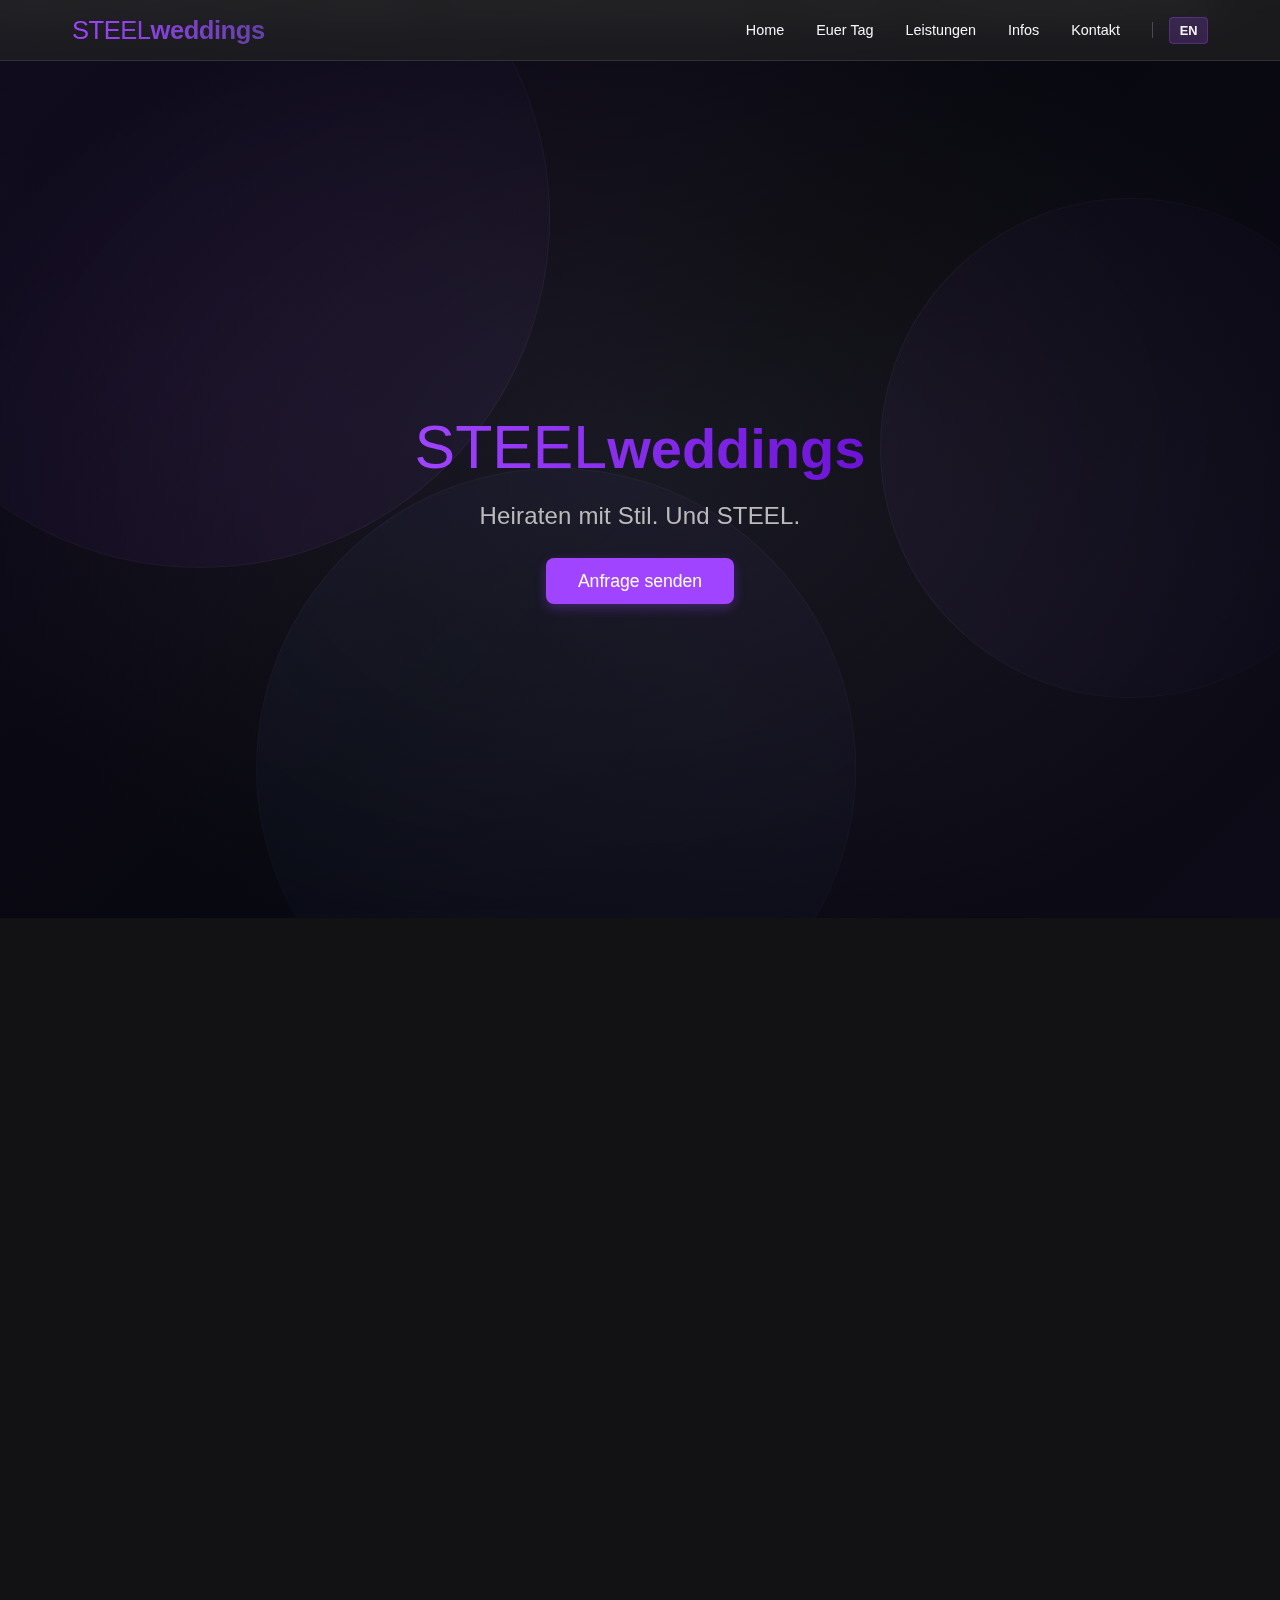
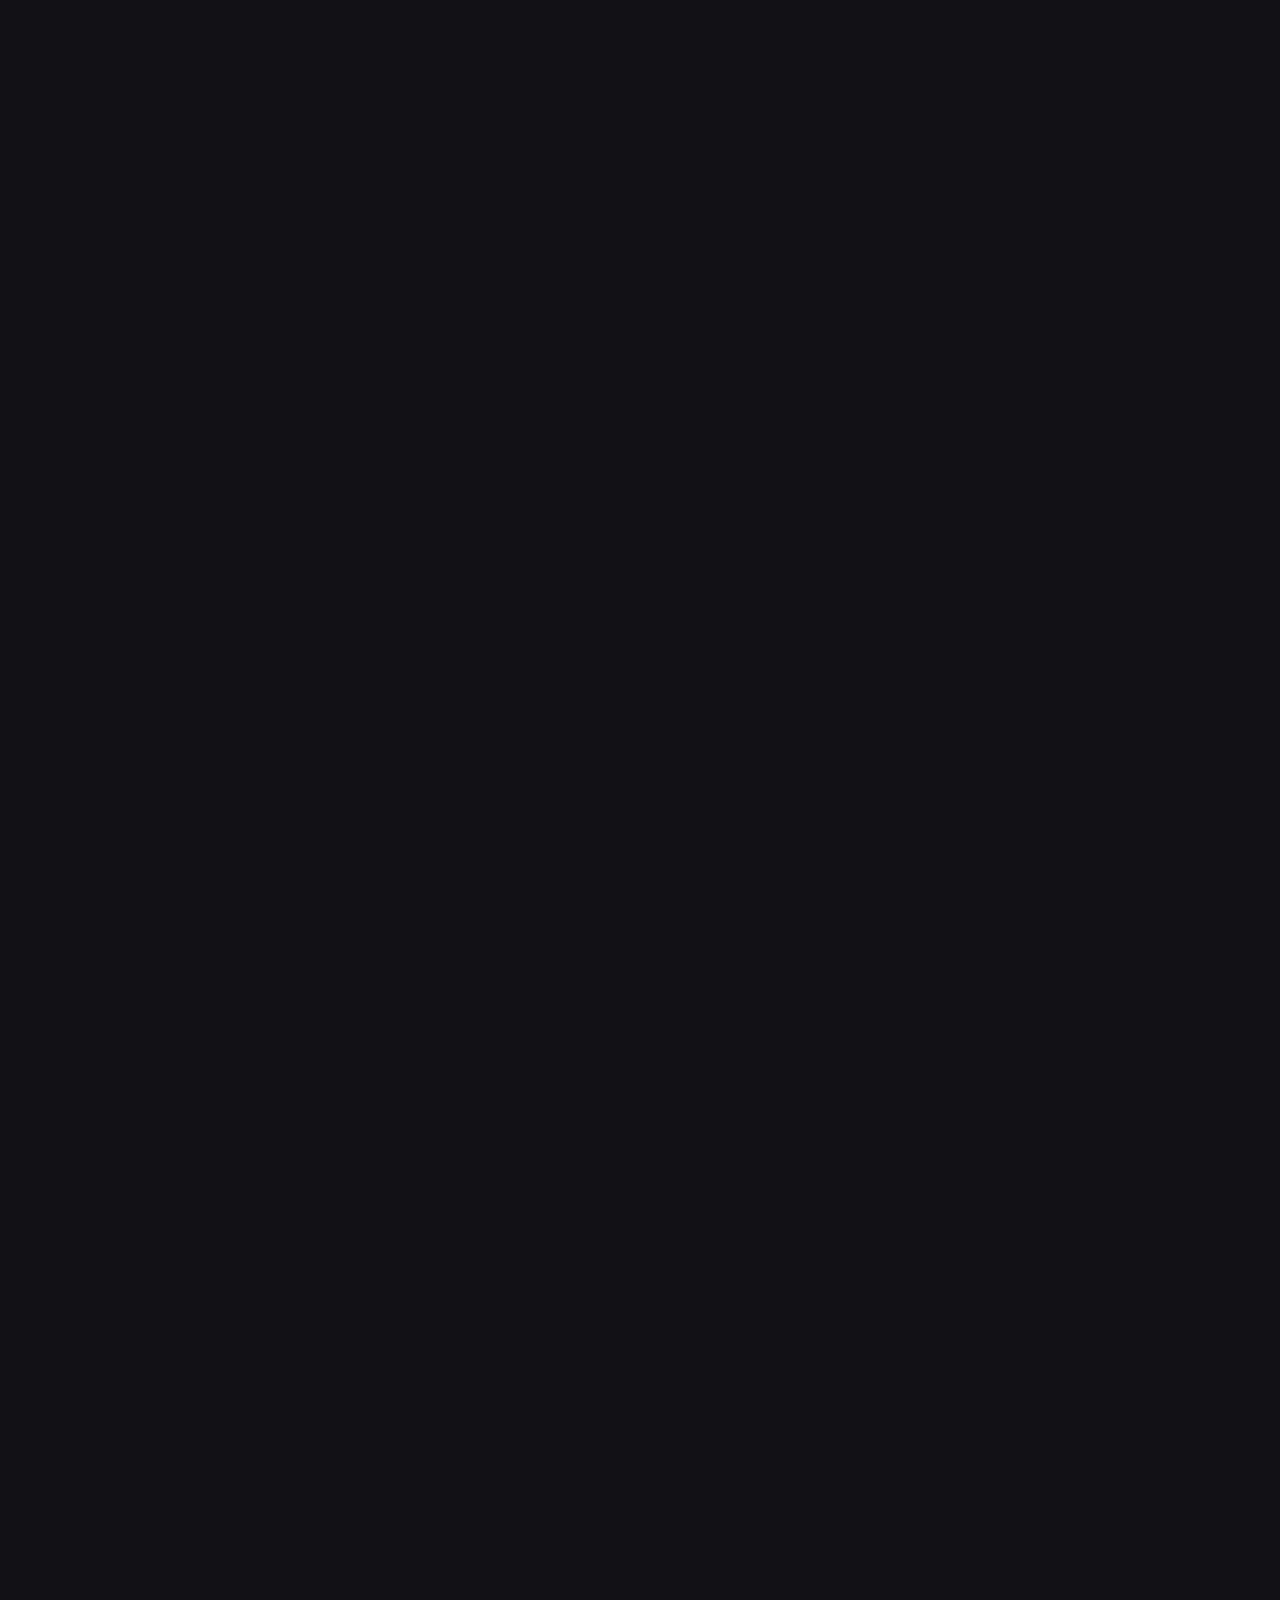
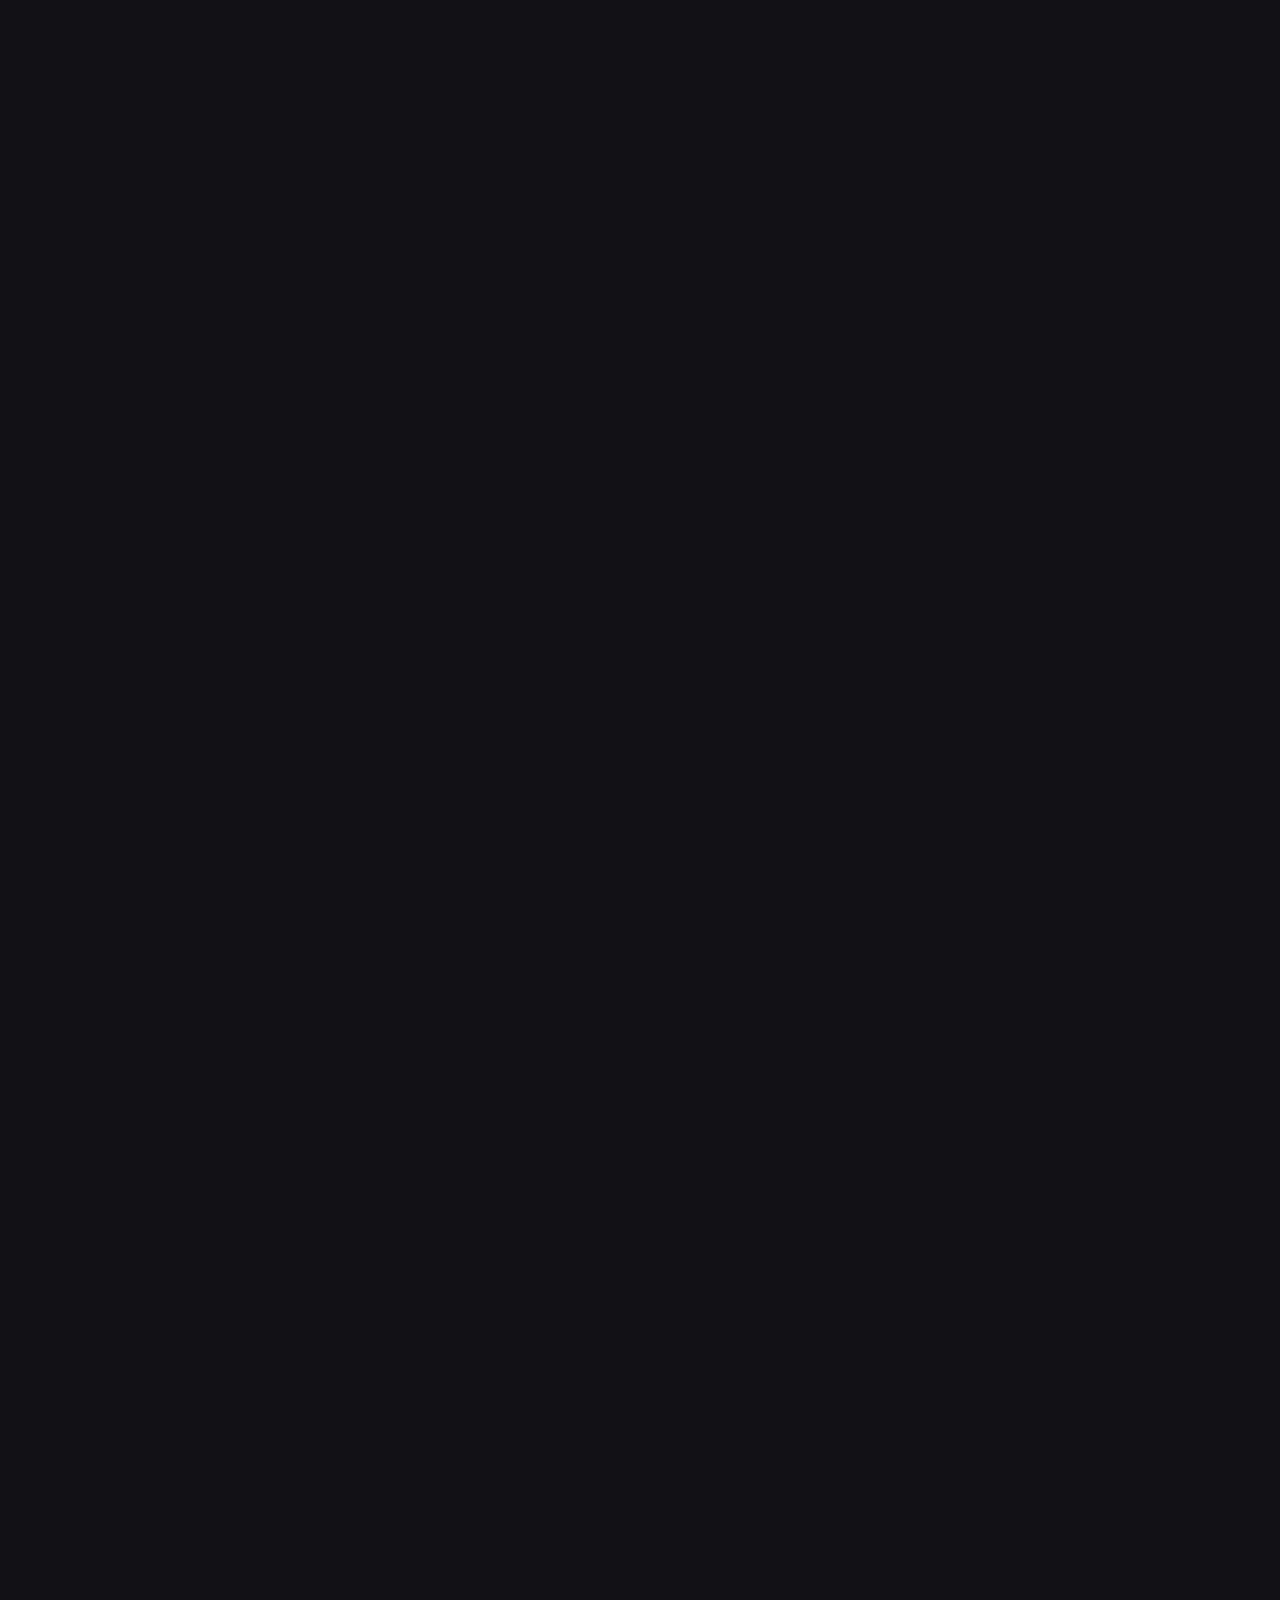
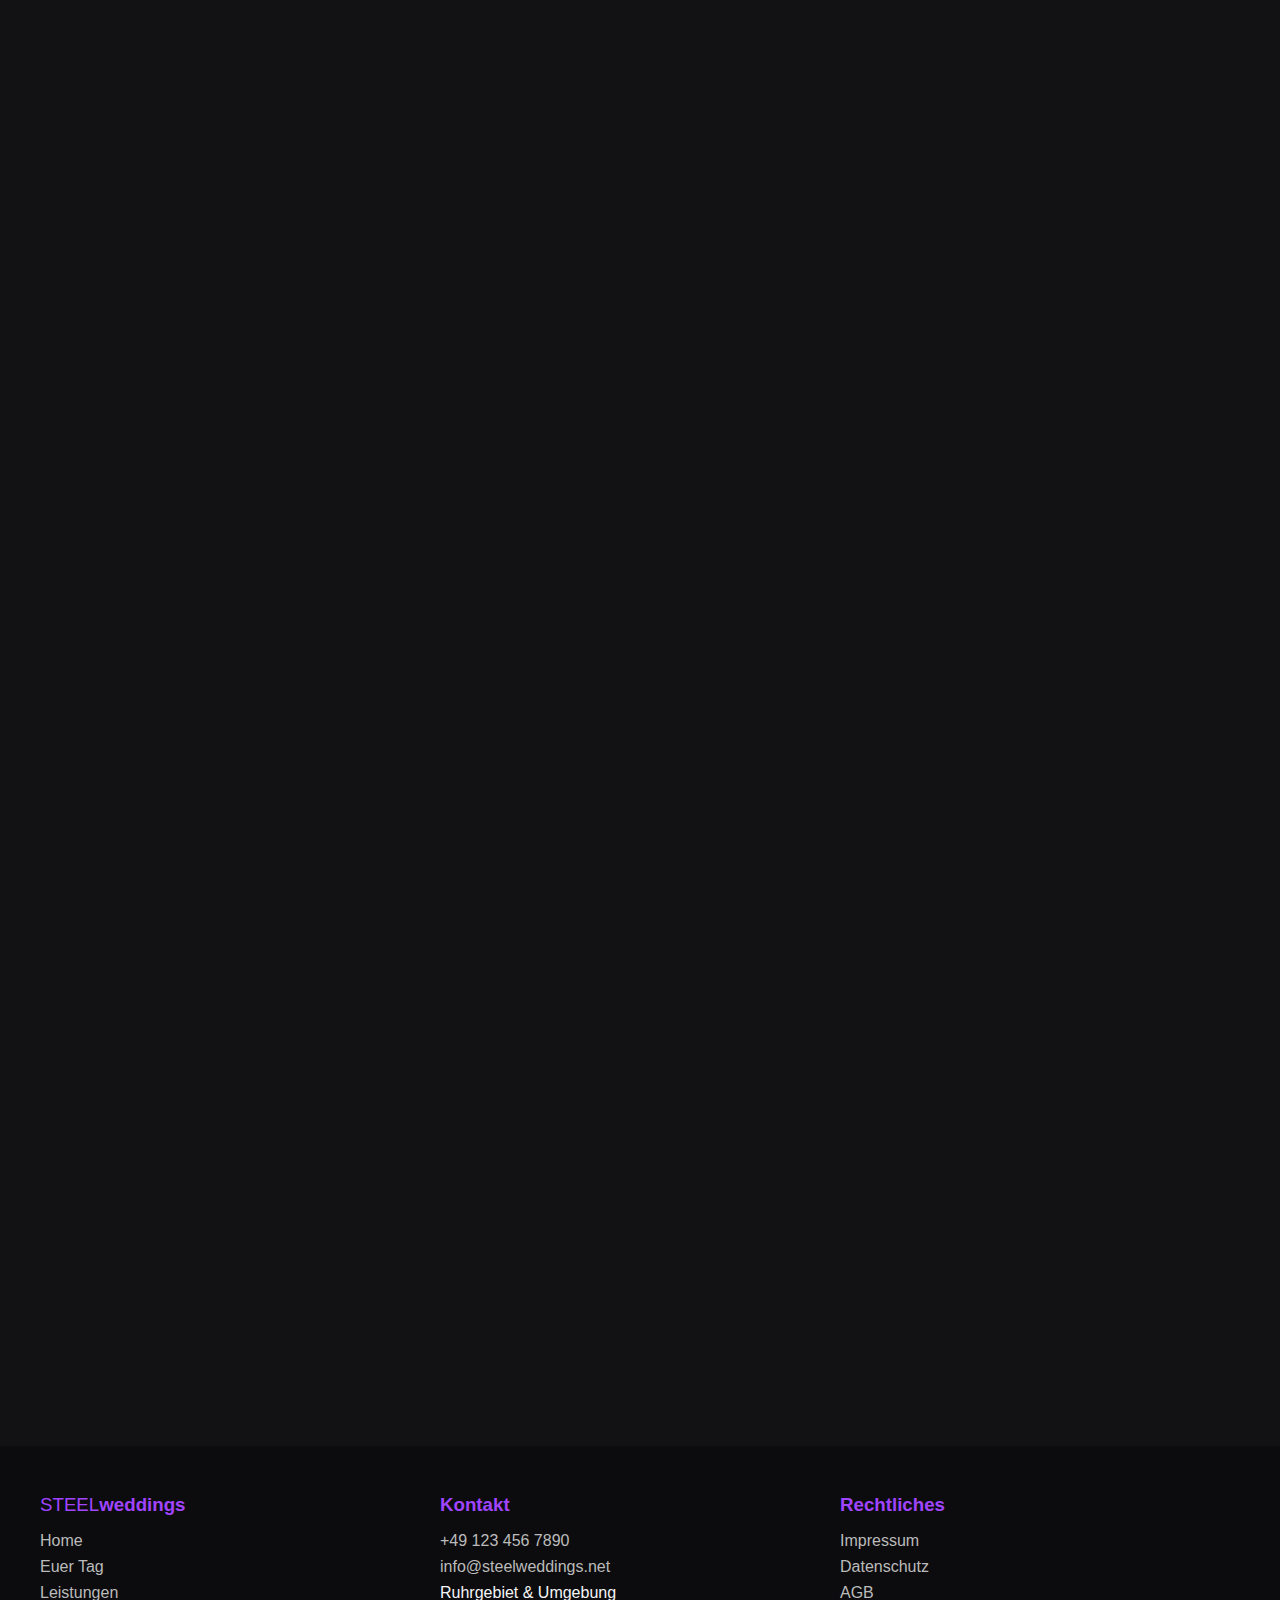
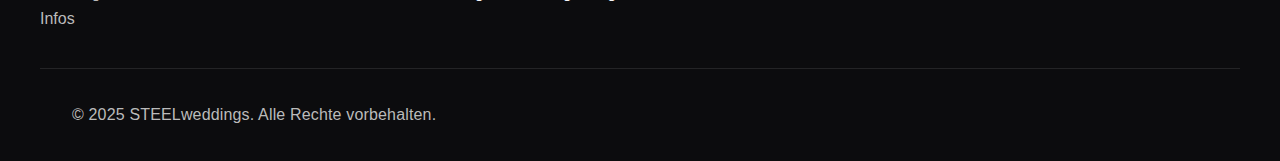
==== sehr gute.html @ b67e49ed "Add files via upload" ====
// Apple-style scroll effects for images
            const parallaxImages = document.querySelectorAll('.image-parallax');
            const stickyImage = document.getElementById('sticky-image1');    <script>
        window.addEventListener('DOMContentLoaded', function() {
            // Umlaute direkt im HTML korrekt darstellen durch korrektes Encoding
            // Diese Lösung ist robuster als die vorherige
            const encodingFix = () => {
                try {
                    // Prüfen, ob das Encoding der Seite korrekt ist
                    const charsetMeta = document.querySelector('meta[charset]');
                    if (charsetMeta && charsetMeta.getAttribute('charset').toLowerCase() !== 'utf-8') {
                        charsetMeta.setAttribute('charset', 'utf-8');
                    }
                    
                    // Manchmal hilft es, das Dokument explizit mit UTF-8 zu rendern
                    const contentTypeMeta = document.querySelector('meta[http-equiv="Content-Type"]');
                    if (contentTypeMeta) {
                        contentTypeMeta.setAttribute('content', 'text/html; charset=utf-8');
                    }
                    
                    document.querySelectorAll('p, h1, h2, h3, a, span, button, label, input, textarea').forEach(element => {
                        if (!element.textContent) return;
                        
                        // Text bereits im DOM korrekt rendern, falls er durch HTML-Entities kodiert ist
                        // Dies ist eine Notlösung, da die Daten eigentlich schon korrekt kodiert sein sollten
                        const decoder = document.createElement('textarea');
                        decoder.innerHTML = element.innerHTML;
                        const decodedText = decoder.value;
                        
                        if (decodedText !== element.innerHTML) {
                            element.innerHTML = decodedText;
                        }
                    });
                } catch (e) {
                    console.error('Fehler bei der Kodierungskorrektur:', e);
                }
            };
            
            // Encoding-Fix mehrfach ausführen, um sicherzustellen, dass dynamische Inhalte auch verarbeitet werden
            encodingFix();
            setTimeout(encodingFix, 500);
            setTimeout(encodingFix, 1500);
            
            // Sticky header behavior
            const header = document.querySelector('header');
            window.addEventListener('scroll', () => {
                if (window.scrollY > 50) {
                    header.style.backgroundColor = 'rgba(30, 30, 32, 0.95)';
                    header.style.boxShadow = '0 4px 20px rgba(0, 0, 0, 0.2)';
                } else {
                    header.style.backgroundColor = 'rgba(30, 30, 32, 0.8)';
                    header.style.boxShadow = 'none';
                }
            });
            
            // Fade out glass circles when scrolling away from hero
            window.addEventListener('scroll', () => {
                const heroHeight = document.querySelector('.hero').offsetHeight;
                const glassCircles = document.querySelectorAll('.glass-circle');
                const lightRays = document.querySelector('.light-rays');
                
                // Calculate fade ratio based on scroll position
                const fadeRatio = Math.max(0, 1 - (window.scrollY / heroHeight));
                
                // Apply fading to glass circles and light rays
                glassCircles.forEach(circle => {
                    circle.style.opacity = 0.8 * fadeRatio;
                });
                
                if (lightRays) {
                    lightRays.style.opacity = 0.6 * fadeRatio;
                }
            });
            
            // Logo-Farbe je nach Scrollposition ändern
            const logo = document.querySelector('.logo');
            const languageToggle = document.getElementById('language-toggle');
            const sections = [
                { id: 'about', class: 'about-section' },
                { id: 'services', class: 'services-section' },
                { id: 'info', class: 'info-section' },
                { id: 'contact', class: 'contact-section' }
            ];
            
            // Initialisiere mit einer leeren Klasse
            let currentSectionClass = '';
            
            // Throttle-Funktion für bessere Performance
            function throttle(callback, delay) {
                let lastCall = 0;
                return function() {
                    const now = new Date().getTime();
                    if (now - lastCall < delay) {
                        return;
                    }
                    lastCall = now;
                    return callback.apply(this, arguments);
                };
            }
            
            // Scroll-Handler
            const handleScroll = throttle(() => {
                const scrollPos = window.scrollY + 60; // +60 für Offset des Headers
                
                // Bestimme den aktuellen Abschnitt
                let newSectionClass = '';
                
                // Wenn ganz oben, keine spezielle Farbe
                if (scrollPos < 200) {
                    newSectionClass = '';
                } else {
                    // Finde den aktuellen Abschnitt
                    for (let i = sections.length - 1; i >= 0; i--) {
                        const section = document.getElementById(sections[i].id);
                        if (!section) continue;
                        
                        const sectionTop = section.offsetTop - 100;
                        
                        if (scrollPos >= sectionTop) {
                            newSectionClass = sections[i].class;
                            break;
                        }
                    }
                }
                
                // Nur ändern, wenn sich die Klasse ändert
                if (newSectionClass !== currentSectionClass) {
                    // Entferne alle Klassen
                    logo.classList.remove('about-section', 'services-section', 'info-section', 'contact-section');
                    languageToggle.classList.remove('about-section', 'services-section', 'info-section', 'contact-section');
                    
                    // Hinzufügen der neuen Klasse, wenn vorhanden
                    if (newSectionClass) {
                        logo.classList.add(newSectionClass);
                        languageToggle.classList.add(newSectionClass);
                    }
                    
                    currentSectionClass = newSectionClass;
                }
            }, 100); // Throttle auf 100ms
            
            // Event-Listener für das Scrollen
            window.addEventListener('scroll', handleScroll);
            
            window.addEventListener('scroll', () => {
                // Handle all parallax images
                parallaxImages.forEach(image => {
                    const container = image.closest('[data-parallax-intensity]');
                    if (!container) return;
                    
                    const intensity = parseFloat(container.dataset.parallaxIntensity) / 10;
                    const rect = container.getBoundingClientRect();
                    const viewportHeight = window.innerHeight;
                    
                    // Only apply effect when in viewport
                    if (rect.top < viewportHeight && rect.bottom > 0) {
                        // Calculate how far through the container we've scrolled (0 to 1)
                        const scrollProgress = 1 - (rect.top + rect.height / 2) / (viewportHeight + rect.height);
                        
                        // Apply scale effect
                        const scale = 1 + (scrollProgress * 0.1);
                        image.style.transform = `scale(${Math.min(1.1, scale)})`;
                    }
                });
                
                // Handle Apple-style sticky image
                if (stickyImage) {
                    const stickyContainer = stickyImage.closest('.sticky-container');
                    const containerTop = stickyContainer.offsetTop;
                    const containerHeight = stickyContainer.offsetHeight;
                    
                    // Calculate how far we've scrolled through the container
                    const scrollPosition = window.scrollY - containerTop;
                    const scrollRatio = Math.min(1, Math.max(0, scrollPosition / containerHeight));
                    
                    // Apply scale and opacity transformations
                    const scale = 1 - (scrollRatio * 0.3);
                    const opacity = 1 - (scrollRatio * 0.7);
                    
                    stickyImage.style.transform = `translateY(-50%) scale(${scale})`;
                    stickyImage.style.opacity = opacity;
                }
            });
            
            // Initialize scrolling animations
            initScrollAnimations();
            
            // Language switcher
            initLanguageSwitcher();
            
            // Contact form handling
            initContactForm();
        });
        
        // Initialize animations for sections as they scroll into view
        function initScrollAnimations() {
            const sections = document.querySelectorAll('section:not(.hero)');
            const animatedElements = document.querySelectorAll('.service-item, .about-content, .about-image, .info-content');
            
            const observerOptions = {
                root: null,
                rootMargin: '0px',
                threshold: 0.15
            };
            
            const observer = new IntersectionObserver((entries) => {
                entries.forEach(entry => {
                    if (entry.isIntersecting) {
                        entry.target.classList.add('in-view');
                    }
                });
            }, observerOptions);
            
            sections.forEach(section => observer.observe(section));
            animatedElements.forEach(element => observer.observe(element));
        }
        
        // Initialize language switcher
        function initLanguageSwitcher() {
            const languageToggle = document.getElementById('language-toggle');
            let currentLanguage = 'de';
            
            // Simple translations
            const translations = {
                de: {
                    'nav-home': 'Home',
                    'nav-about': 'Euer Tag',
                    'nav-services': 'Leistungen',
                    'nav-info': 'Infos',
                    'nav-contact': 'Kontakt',
                    'lang-switch': 'EN',
                    'hero-text': 'Heiraten mit Stil. Und STEEL.',
                    'cta-button': 'Anfrage senden',
                    'about-title': 'Euer Tag rückt näher. Und jetzt?',
                    'services-title': 'Eure Hochzeitsfeier',
                    'info-title': 'Das solltet ihr noch wissen.',
                    'contact-title': 'Passt? Prima.',
                    'form-name': 'Name',
                    'form-email': 'E-Mail',
                    'form-phone': 'Telefon/Handy',
                    'form-date': 'Hochzeitsdatum',
                    'form-location': 'Ort',
                    'form-details': 'Details',
                    'submit-btn': 'Anfrage senden',
                    'footer-contact': 'Kontakt',
                    'footer-legal': 'Rechtliches',
                    'copyright': '© 2025 STEELweddings. Alle Rechte vorbehalten.'
                },
                en: {
                    'nav-home': 'Home',
                    'nav-about': 'Your Day',
                    'nav-services': 'Services',
                    'nav-info': 'Info',
                    'nav-contact': 'Contact',
                    'lang-switch': 'DE',
                    'hero-text': 'Weddings with style. And STEEL.',
                    'cta-button': 'Send inquiry',
                    'about-title': 'Your big day is approaching. What now?',
                    'services-title': 'Your Wedding Party',
                    'info-title': 'What you should know.',
                    'contact-title': 'Sounds good?',
                    'form-name': 'Name',
                    'form-email': 'Email',
                    'form-phone': 'Phone',
                    'form-date': 'Wedding date',
                    'form-location': 'Location',
                    'form-details': 'Details',
                    'submit-btn': 'Send inquiry',
                    'footer-contact': 'Contact',
                    'footer-legal': 'Legal',
                    'copyright': '© 2025 STEELweddings. All rights reserved.'
                }
            };
            
            // English versions of longer text content
            const englishTexts = {
                'about-p1': 'Your wedding is <strong>exciting</strong> – especially for you. But your loved ones are also getting dressed up and ready to celebrate. That\'s where I come in. I believe you shouldn\'t <em>have to worry about the music</em>. I\'ll make sure your party is a complete success!',
                'about-p2': 'The guests at your wedding are both young and old. To appeal to them, music should play that everyone knows (<strong>hits only!</strong>). Sometimes it\'s something from the 60s for twisting, another time from the 90s for thrashing. Current charts and <strong>electronic beats</strong> are also essential. All wrapped in a mix that doesn\'t scare anyone but still feels like you\'re in a club.',
                'about-p3': 'Songs that connect you and your guests also play an important role here. <strong>#BachelorParty</strong>',
                'service1-title': 'Finally, it\'s starting.',
                'service1-p1': 'To open the dance floor, you are asked: Whether a <strong>Viennese Waltz</strong> or a <strong>Disco Fox</strong>, sometimes just a cozy swinging: Your song selection starts the party and an unforgettable night. Choose wisely – I\'m happy to support you.',
                'service1-p2': 'You don\'t want a <strong>first dance</strong>? No problem. It\'s your wedding, and we\'ll design it the way you want it.',
                'service2-title': 'Let\'s party.',
                'service2-p1': 'Once the party is in full swing, there\'s no stopping. <strong>Live Mashups</strong> transport your guests to a different sound world – far away from the usual radio noise. I\'m happy to incorporate music requests at the right place in the mix.',
                'service2-p2': 'At the latest when <strong>Beyoncé</strong> invites the next lucky ones to catch the bridal bouquet with her Single Ladies, the dance floor is safe from no hit (and guest)!',
                'service3-title': 'Great technology.',
                'service3-p1': 'Have you ever heard of <strong>Fohhn</strong>? Since 1993, the German company has been producing premium sound systems – all made in Germany. Depending on the location, my Fohhn system is sufficient for up to 200 people and more. So when I DJ, not only is the music selection right, but also the sound quality.',
                'service3-p2': '<strong>Lighting</strong> is often undervalued in my opinion. Yet controllable lights create an epic atmosphere during the party and great photos afterward. With ambient spots, I can accurately set the scene at your location and create a cozy basic mood just with light as soon as it gets dark outside.',
                'service3-p3': 'For even more <strong>club atmosphere</strong>, I have fog on request to really bring out the light beams in the room.',
                'info-p1': 'I originally come from the <strong>club scene</strong> and still regularly DJ in discotheques today. Transitions and mixing are therefore very important to me. Above all, I make sure that consecutive songs fit together. I incorporate music requests at the point where they fit in. I basically don\'t play genres criss-cross – I\'m not a jukebox. If you want to experience me live: On <a href="https://instagram.com/steelofficial" target="_blank">Instagram</a>, I regularly announce when and where I\'m performing.',
                'info-p2': 'Musically, I\'m an <strong>all-rounder</strong> (open format). I\'m also very knowledgeable about electronic music (<a href="https://linktr.ee/STEELofficial" target="_blank">and as STEEL, I also release such music myself</a>). I\'m definitely not the right person for weddings with a high proportion of German folk or après-ski music. There are other DJs for that.',
                'info-p3': 'I\'m a <strong>DJ, not an entertainer or animator</strong>. I therefore focus on DJing and only rarely use the microphone when it fits well.',
                'info-p4': 'By the way: I\'m a member of the <strong><a href="https://lovecrew-ruhrpott.de" target="_blank">Lovecrew Ruhrpott</a></strong>. This is an association of the best wedding service providers in the Ruhr area. If you\'re just starting your wedding planning, be sure to check it out!',
                'contact-p1': 'Are you already getting excited about your wedding celebration? Very cool! Just ask, maybe I still have a date available. To be on the safe side, you should contact me about a year before your wedding. But I\'m sometimes available spontaneously too.',
                'contact-p2': 'My prices start at <span class="highlight">1500,- €</span> (incl. VAT) for 7 hours and depend on what time I should start. I always play until at least 3 am. Open end on request!'
            };
            
            // Form placeholders in English
            const englishPlaceholders = {
                'name': 'Who\'s getting married? :)',
                'email': 'dreamcouple@email.com',
                'phone': 'I call you maybe',
                'location': 'Where will the party take place?',
                'message': 'e.g. schedule, start time, number of guests, music'
            };
            
            // Function to switch language
            if (languageToggle) {
                languageToggle.addEventListener('click', function(e) {
                    e.preventDefault();
                    
                    currentLanguage = currentLanguage === 'de' ? 'en' : 'de';
                    document.documentElement.lang = currentLanguage;
                    
                    // Update basic UI elements
                    document.querySelector('.nav-links li:nth-child(1) a').textContent = translations[currentLanguage]['nav-home'];
                    document.querySelector('.nav-links li:nth-child(2) a').textContent = translations[currentLanguage]['nav-about'];
                    document.querySelector('.nav-links li:nth-child(3) a').textContent = translations[currentLanguage]['nav-services'];
                    document.querySelector('.nav-links li:nth-child(4) a').textContent = translations[currentLanguage]['nav-info'];
                    document.querySelector('.nav-links li:nth-child(5) a').textContent = translations[currentLanguage]['nav-contact'];
                    this.textContent = translations[currentLanguage]['lang-switch'];
                    
                    // Update section headers and hero
                    document.querySelector('.hero p').textContent = translations[currentLanguage]['hero-text'];
                    document.querySelector('.cta-button').textContent = translations[currentLanguage]['cta-button'];
                    document.querySelector('.about-title').textContent = translations[currentLanguage]['about-title'];
                    document.querySelector('.services-title').textContent = translations[currentLanguage]['services-title'];
                    document.querySelector('.info-title').textContent = translations[currentLanguage]['info-title'];
                    document.querySelector('.contact-title').textContent = translations[currentLanguage]['contact-title'];
                    
                    // Update form elements
                    document.querySelector('label[for="name"]').textContent = translations[currentLanguage]['form-name'];
                    document.querySelector('label[for="email"]').textContent = translations[currentLanguage]['form-email'];
                    document.querySelector('label[for="phone"]').textContent = translations[currentLanguage]['form-phone'];
                    document.querySelector('label[for="date"]').textContent = translations[currentLanguage]['form-date'];
                    document.querySelector('label[for="location"]').textContent = translations[currentLanguage]['form-location'];
                    document.querySelector('label[for="message"]').textContent = translations[currentLanguage]['form-details'];
                    document.querySelector('.submit-btn').textContent = translations[currentLanguage]['submit-btn'];
                    
                    // Update footer elements
                    document.querySelector('.footer-section:nth-child(2) h3').textContent = translations[currentLanguage]['footer-contact'];
                    document.querySelector('.footer-section:nth-child(3) h3').textContent = translations[currentLanguage]['footer-legal'];
                    document.querySelector('.copyright p').textContent = translations[currentLanguage]['copyright'];
                    
                    // Update content paragraphs when switching to English
                    if (currentLanguage === 'en') {
                        // Update paragraphs with English content
                        for (const [id, content] of Object.entries(englishTexts)) {
                            const element = document.getElementById(id);
                            if (element) element.innerHTML = content;
                        }
                        
                        // Update form placeholders
                        for (const [id, placeholder] of Object.entries(englishPlaceholders)) {
                            const element = document.getElementById(id);
                            if (element) element.placeholder = placeholder;
                        }
                    } else {
                        // Reset German content - we'll just reload the page for simplicity
                        location.reload();
                    }
                });
            }
        }
        
        // Initialize contact form
        function initContactForm() {
            const contactForm = document.querySelector('.contact-form');
            const formStatus = document.getElementById('form-status');
            
            if (contactForm) {
                contactForm.addEventListener('submit', function(e) {
                    e.preventDefault();
                    
                    // Basic validation
                    const name = document.getElementById('name').value;
                    const email = document.getElementById('email').value;
                    const date = document.getElementById('date').value;
                    const location = document.getElementById('location').value;
                    const message = document.getElementById('message').value;
                    
                    if (!name || !email || !date || !location || !message) {
                        formStatus.textContent = document.documentElement.lang === 'de' ? 
                            'Bitte fülle alle Pflichtfelder aus.' : 
                            'Please fill in all required fields.';
                        formStatus.className = 'form-status error';
                        formStatus.style.display = 'block';
                        return;
                    }
                    
                    // Simulate form submission
                    formStatus.textContent = document.documentElement.lang === 'de' ? 
                        'Vielen Dank für deine Anfrage! Wir melden uns in Kürze bei dir.' : 
                        'Thank you for your inquiry! We will get back to you soon.';
                    formStatus.className = 'form-status success';
                    formStatus.style.display = 'block';
                    contactForm.reset();
                    
                    // Hide success message after 5 seconds
                    setTimeout(() => {
                        formStatus.style.display = 'none';
                    }, 5000);
                });
            }
        }
    </script>
</body>
</html><!DOCTYPE html>
<html lang="de">
<head>
    <meta http-equiv="Content-Type" content="text/html; charset=utf-8">
    <meta charset="utf-8">
    <meta name="viewport" content="width=device-width, initial-scale=1.0">
    <title>STEELweddings | Hochzeits-DJ im Ruhrgebiet</title>
    <title>STEELweddings | Hochzeits-DJ im Ruhrgebiet</title>
    <style>
        :root {
            --primary-color: #a044ff;
            --secondary-color: #6441a5;
            --contact-color: #f857a6;
            --contact-highlight: #ff5858;
            --about-color: #ff6b6b;
            --service-color: #4facfe;
            --info-color: #43e97b;
            --light-bg: #1e1e20;
            --dark-bg: #121214;
            --dark-text: #f5f5f7;
            --light-text: #f5f5f7;
            --text-secondary: #bbbbbb;
            --transition: all 0.4s ease;
        }
        
        * {
            margin: 0;
            padding: 0;
            box-sizing: border-box;
            font-family: -apple-system, BlinkMacSystemFont, 'Segoe UI', Roboto, Oxygen, Ubuntu, Cantarell, 'Open Sans', 'Helvetica Neue', sans-serif;
        }
        
        body {
            overflow-x: hidden;
            color: var(--light-text);
            background-color: var(--dark-bg);
        }
        
        strong {
            font-weight: 600;
        }
        
        /* Farbige fettungen je nach Bereich */
        .about-content strong {
            color: var(--about-color);
        }
        
        .service-item strong {
            color: var(--service-color);
        }
        
        .info-content strong {
            color: var(--info-color);
        }
        
        .contact-intro strong {
            color: var(--contact-color);
        }
        
        em {
            font-style: normal;
            font-weight: 500;
        }
        
        .about-content em {
            color: var(--about-color);
        }
        
        .highlight {
            font-weight: 600;
            color: var(--contact-color);
        }
        
        p {
            color: var(--text-secondary);
            line-height: 1.8;
            letter-spacing: 0.01rem;
            margin-bottom: 1rem;
        }
        
        /* Links in den jeweiligen Bereichen */
        .about-content a {
            color: var(--about-color);
            text-decoration: none;
            border-bottom: 1px dotted var(--about-color);
            transition: var(--transition);
        }
        
        .about-content a:hover {
            border-bottom: 1px solid var(--about-color);
        }
        
        .service-content a {
            color: var(--service-color);
            text-decoration: none;
            border-bottom: 1px dotted var(--service-color);
            transition: var(--transition);
        }
        
        .service-content a:hover {
            border-bottom: 1px solid var(--service-color);
        }
        
        .info-content a {
            color: var(--info-color);
            text-decoration: none;
            border-bottom: 1px dotted var(--info-color);
            transition: var(--transition);
        }
        
        .info-content a:hover {
            border-bottom: 1px solid var(--info-color);
        }
        
        .logo {
            font-size: 1.6rem;
            letter-spacing: -0.5px;
            background: linear-gradient(90deg, var(--primary-color), #6441a5);
            -webkit-background-clip: text;
            background-clip: text;
            color: transparent;
            text-decoration: none;
            display: inline-block;
            transition: background 0.8s ease;
            height: 1.8rem; /* Feste Höhe für das Logo */
            line-height: 1.8rem; /* Vertikale Zentrierung des Textes */
        }
        
        .logo.about-section {
            background: linear-gradient(90deg, var(--about-color), #ff9e7d);
            -webkit-background-clip: text;
            background-clip: text;
            color: transparent;
        }
        
        .logo.services-section {
            background: linear-gradient(90deg, var(--service-color), #00f2fe);
            -webkit-background-clip: text;
            background-clip: text;
            color: transparent;
        }
        
        .logo.info-section {
            background: linear-gradient(90deg, var(--info-color), #38f9d7);
            -webkit-background-clip: text;
            background-clip: text;
            color: transparent;
        }
        
        .logo.contact-section {
            background: linear-gradient(90deg, var(--contact-color), var(--contact-highlight));
            -webkit-background-clip: text;
            background-clip: text;
            color: transparent;
        }
        
        header {
            position: fixed;
            top: 0;
            left: 0;
            width: 100%;
            z-index: 1000;
            background-color: rgba(30, 30, 32, 0.8);
            backdrop-filter: blur(20px);
            -webkit-backdrop-filter: blur(20px);
            border-bottom: 1px solid rgba(255, 255, 255, 0.1);
            transition: var(--transition);
        }
        
        .nav-container {
            max-width: 1200px;
            margin: 0 auto;
            display: flex;
            justify-content: space-between;
            align-items: center;
            padding: 1rem 2rem;
            height: 60px; /* Feste Höhe für die Navigation */
        }
        
        .nav-links {
            display: flex;
            list-style: none;
            align-items: center; /* Elemente vertikal zentrieren */
        }
        
        .nav-links li {
            margin-left: 2rem;
            font-size: 0.9rem; /* Einheitliche Schriftgröße */
        }
        
        .nav-links a {
            text-decoration: none;
            color: var(--light-text);
            transition: var(--transition);
            font-size: 0.9rem; /* Explizit definierte Schriftgröße für alle Links */
        }
        
        .nav-links a:hover {
            color: var(--primary-color);
        }
        
        .language-switch {
            margin-left: 1rem;
            border-left: 1px solid rgba(255, 255, 255, 0.2);
            padding-left: 1rem;
        }
        
        .language-switch a {
            background-color: rgba(160, 68, 255, 0.2);
            padding: 0.3rem 0.6rem;
            border-radius: 4px;
            font-size: 0.8rem;
            font-weight: 600;
            transition: var(--transition);
            border: 1px solid rgba(160, 68, 255, 0.3);
            cursor: pointer;
        }
        
        /* Farbwechsel für den Sprachschalter */
        .language-switch a.about-section {
            background-color: rgba(255, 107, 107, 0.2);
            border-color: rgba(255, 107, 107, 0.3);
        }
        
        .language-switch a.services-section {
            background-color: rgba(79, 172, 254, 0.2);
            border-color: rgba(79, 172, 254, 0.3);
        }
        
        .language-switch a.info-section {
            background-color: rgba(67, 233, 123, 0.2);
            border-color: rgba(67, 233, 123, 0.3);
        }
        
        .language-switch a.contact-section {
            background-color: rgba(248, 87, 166, 0.2);
            border-color: rgba(248, 87, 166, 0.3);
        }
        
        .language-switch a:hover {
            background-color: rgba(160, 68, 255, 0.4);
            border-color: rgba(160, 68, 255, 0.6);
        }
        
        .language-switch a.about-section:hover {
            background-color: rgba(255, 107, 107, 0.4);
            border-color: rgba(255, 107, 107, 0.6);
        }
        
        .language-switch a.services-section:hover {
            background-color: rgba(79, 172, 254, 0.4);
            border-color: rgba(79, 172, 254, 0.6);
        }
        
        .language-switch a.info-section:hover {
            background-color: rgba(67, 233, 123, 0.4);
            border-color: rgba(67, 233, 123, 0.6);
        }
        
        .language-switch a.contact-section:hover {
            background-color: rgba(248, 87, 166, 0.4);
            border-color: rgba(248, 87, 166, 0.6);
        }
        
        .hero {
            min-height: 100vh;
            display: flex;
            align-items: center;
            justify-content: center;
            background-color: #000;
            padding-top: 80px;
            overflow: hidden;
            position: relative;
        }
        
        /* Modern Apple-style gradient background */
        .hero::before {
            content: '';
            position: absolute;
            width: 100%;
            height: 100%;
            top: 0;
            left: 0;
            background: radial-gradient(ellipse at center, rgba(50, 50, 70, 0.5) 0%, rgba(30, 30, 40, 0.5) 40%, rgba(10, 10, 20, 0.8) 80%);
            z-index: 1;
        }
        
        /* Modern Apple-style hero background */
        .hero-background {
            position: absolute;
            top: 0;
            left: 0;
            width: 100%;
            height: 100%;
            z-index: 0;
            overflow: hidden;
        }
        
        .glass-circle {
            position: absolute;
            border-radius: 50%;
            background: linear-gradient(145deg, rgba(255, 255, 255, 0.1) 0%, rgba(255, 255, 255, 0.05) 100%);
            box-shadow: 0 8px 32px 0 rgba(0, 0, 0, 0.2);
            backdrop-filter: blur(8px);
            -webkit-backdrop-filter: blur(8px);
            border: 1px solid rgba(255, 255, 255, 0.1);
            transform-style: preserve-3d;
            transition: transform 0.6s cubic-bezier(0.23, 1, 0.32, 1);
        }
        
        .glass-circle:nth-child(1) {
            width: 700px;
            height: 700px;
            left: -150px;
            top: -150px;
            opacity: 0.8;
            background: linear-gradient(45deg, rgba(160, 68, 255, 0.2), rgba(100, 65, 165, 0.1));
        }
        
        .glass-circle:nth-child(2) {
            width: 500px;
            height: 500px;
            right: -100px;
            top: 20%;
            opacity: 0.7;
            background: linear-gradient(45deg, rgba(100, 65, 165, 0.2), rgba(160, 68, 255, 0.1));
        }
        
        .glass-circle:nth-child(3) {
            width: 600px;
            height: 600px;
            left: 20%;
            bottom: -150px;
            opacity: 0.6;
            background: linear-gradient(45deg, rgba(79, 172, 254, 0.2), rgba(160, 68, 255, 0.1));
        }
        
        .light-rays {
            position: absolute;
            width: 100%;
            height: 100%;
            top: 0;
            left: 0;
            background: linear-gradient(135deg, 
                rgba(160, 68, 255, 0.2) 0%, 
                rgba(160, 68, 255, 0) 50%, 
                rgba(100, 65, 165, 0.2) 100%);
            z-index: 1;
            animation: lightShift 15s ease-in-out infinite alternate;
        }
        
        @keyframes lightShift {
            0% {
                opacity: 0.4;
                background-position: 0% 0%;
            }
            50% {
                opacity: 0.6;
            }
            100% {
                opacity: 0.4;
                background-position: 100% 100%;
            }
        }
        
        .hero-content {
            max-width: 800px;
            text-align: center;
            z-index: 2;
            padding: 2rem;
            position: relative;
            opacity: 1;
            transform: translateY(0);
        }
        
        .hero h1 {
            font-size: 3.5rem;
            font-weight: 600;
            margin-bottom: 1rem;
            background: linear-gradient(90deg, var(--primary-color), #6c13d7);
            -webkit-background-clip: text;
            background-clip: text;
            color: transparent;
        }
        
        .hero p {
            font-size: 1.5rem;
            color: var(--text-secondary);
            max-width: 600px;
            margin: 0 auto 1.5rem;
            line-height: 1.5;
        }
        
        .cta-button {
            display: inline-block;
            background-color: var(--primary-color);
            color: white;
            padding: 0.8rem 2rem;
            border-radius: 8px;
            text-decoration: none;
            font-weight: 400;
            transition: var(--transition);
            font-size: 1.1rem;
            box-shadow: 0px 4px 12px rgba(160, 68, 255, 0.3);
        }
        
        .cta-button:hover {
            background-color: var(--secondary-color);
            transform: translateY(-2px);
            box-shadow: 0px 6px 15px rgba(160, 68, 255, 0.4);
        }
        
        .hero-image {
            width: 100%;
            max-width: 800px;
            margin: 4rem auto 0;
            border-radius: 12px;
            box-shadow: 0 20px 40px rgba(0, 0, 0, 0.15);
        }
        
        /* About */
        .about {
            padding: 6rem 2rem;
            background-color: var(--light-bg);
            position: relative;
            z-index: 5;
        }
        
        .about-container {
            max-width: 1000px;
            margin: 0 auto;
            display: flex;
            gap: 3rem;
            align-items: center;
        }
        
        .about-image {
            flex: 1;
            overflow: hidden;
            position: relative;
            transform-style: preserve-3d;
            perspective: 1000px;
        }
        
        .about-image img {
            width: 100%;
            border-radius: 12px;
            box-shadow: 0 15px 30px rgba(0, 0, 0, 0.2);
            transition: transform 0.5s cubic-bezier(0.23, 1, 0.32, 1);
        }
        
        .about-content {
            flex: 1;
        }
        
        .about-title {
            font-size: 2.5rem;
            font-weight: 600;
            margin-bottom: 1.5rem;
            background: linear-gradient(90deg, #ff6b6b, #ff9e7d);
            -webkit-background-clip: text;
            background-clip: text;
            color: transparent;
        }
        
        /* Services */
        .services {
            padding: 6rem 2rem;
            background-color: var(--dark-bg);
            position: relative;
            z-index: 5;
        }
        
        .services-title {
            text-align: center;
            font-size: 2.5rem;
            margin-bottom: 3rem;
            font-weight: 600;
            background: linear-gradient(90deg, #4facfe, #00f2fe);
            -webkit-background-clip: text;
            background-clip: text;
            color: transparent;
        }
        
        .services-container {
            max-width: 1000px;
            margin: 0 auto;
        }
        
        .service-item {
            display: flex;
            align-items: center;
            gap: 2rem;
            padding: 2rem;
            background-color: var(--light-bg);
            border-radius: 12px;
            margin-bottom: 4rem; /* Increased margin for Apple-style spacing */
            box-shadow: 0 10px 20px rgba(0, 0, 0, 0.2);
            position: relative;
            overflow: hidden;
        }
        
        .service-content {
            flex: 2;
        }
        
        .service-content h3 {
            font-size: 1.8rem;
            margin-bottom: 1rem;
            color: var(--service-color);
        }
        
        .service-image {
            flex: 1;
            overflow: hidden;
            border-radius: 8px;
            position: relative;
            transform-style: preserve-3d;
        }
        
        .service-image img {
            width: 100%;
            border-radius: 8px;
            transition: transform 0.7s cubic-bezier(0.23, 1, 0.32, 1), scale 0.7s cubic-bezier(0.23, 1, 0.32, 1);
        }
        
        /* Apple-style image effects */
        .image-parallax {
            transition: transform 0.5s cubic-bezier(0.23, 1, 0.32, 1);
            will-change: transform;
        }
        
        .image-parallax:hover {
            transform: scale(1.03);
        }
        
        .service-image::after {
            content: '';
            position: absolute;
            top: 0;
            left: 0;
            width: 100%;
            height: 100%;
            background: linear-gradient(to bottom right, 
                rgba(79, 172, 254, 0.1),
                rgba(0, 242, 254, 0.05));
            pointer-events: none;
            opacity: 0;
            transition: opacity 0.3s ease;
        }
        
        .service-image:hover::after {
            opacity: 1;
        }
        
        /* Info Section */
        .info-section {
            padding: 6rem 2rem;
            background-color: var(--light-bg);
            position: relative;
            z-index: 5;
        }
        
        .info-container {
            max-width: 1000px;
            margin: 0 auto;
        }
        
        .info-title {
            font-size: 2.5rem;
            font-weight: 600;
            margin-bottom: 2rem;
            text-align: center;
            background: linear-gradient(90deg, #43e97b, #38f9d7);
            -webkit-background-clip: text;
            background-clip: text;
            color: transparent;
        }
        
        .info-content {
            background-color: rgba(30, 30, 32, 0.7);
            padding: 2rem;
            border-radius: 12px;
            box-shadow: 0 10px 20px rgba(0, 0, 0, 0.2);
        }
        
        /* Contact */
        .contact {
            padding: 6rem 2rem;
            background-color: var(--dark-bg);
            position: relative;
            z-index: 5;
        }
        
        .contact-title {
            text-align: center;
            font-size: 2.5rem;
            margin-bottom: 2rem;
            font-weight: 600;
            background: linear-gradient(90deg, #f857a6, #ff5858);
            -webkit-background-clip: text;
            background-clip: text;
            color: transparent;
        }
        
        .contact-container {
            max-width: 800px;
            margin: 0 auto;
        }
        
        .contact-intro {
            text-align: left;
            margin-bottom: 3rem;
        }
        
        .contact-form {
            background-color: rgba(30, 30, 32, 0.7);
            padding: 2rem;
            border-radius: 12px;
            box-shadow: 0 10px 20px rgba(0, 0, 0, 0.2);
        }
        
        .form-group label::after {
            content: '*';
            color: var(--contact-color);
            margin-left: 2px;
        }
        
        .form-group:nth-child(3) label::after {
            content: '';
        }
        
        .form-group {
            margin-bottom: 1.5rem;
        }
        
        .form-group label {
            display: block;
            margin-bottom: 0.5rem;
            color: var(--light-text);
            font-size: 1rem;
        }
        
        .form-group input,
        .form-group textarea {
            width: 100%;
            padding: 1rem;
            border-radius: 8px;
            border: 1px solid rgba(255, 255, 255, 0.1);
            background-color: rgba(0, 0, 0, 0.2);
            color: var(--light-text);
            font-size: 16px;
        }
        
        .form-group ::placeholder {
            color: rgba(255, 255, 255, 0.5);
            font-size: 16px;
        }
        
        .submit-btn {
            width: 100%;
            padding: 1rem;
            background: linear-gradient(90deg, #f857a6, #ff5858);
            color: white;
            border: none;
            border-radius: 8px;
            cursor: pointer;
            font-size: 1.1rem;
            font-weight: 500;
        }
        
        .submit-btn:hover {
            background: linear-gradient(90deg, #ff5858, #f857a6);
            transform: translateY(-2px);
            box-shadow: 0px 6px 15px rgba(248, 87, 166, 0.4);
        }
        
        .form-status {
            margin-top: 1rem;
            padding: 0.8rem;
            border-radius: 8px;
            text-align: center;
        }
        
        .form-status.success {
            background-color: rgba(67, 233, 123, 0.2);
            color: #43e97b;
        }
        
        .form-status.error {
            background-color: rgba(255, 107, 107, 0.2);
            color: #ff6b6b;
        }
        
        /* Footer */
        footer {
            background-color: #0c0c0e;
            padding: 3rem 2rem 1rem;
            position: relative;
            z-index: 5;
        }
        
        .footer-container {
            max-width: 1200px;
            margin: 0 auto;
            display: flex;
            flex-wrap: wrap;
            justify-content: space-between;
        }
        
        .footer-section {
            flex: 1;
            min-width: 200px;
            margin-bottom: 2rem;
        }
        
        .footer-section h3 {
            color: var(--primary-color);
            margin-bottom: 1rem;
        }
        
        .footer-section ul {
            list-style: none;
        }
        
        .footer-section ul li {
            margin-bottom: 0.5rem;
        }
        
        .footer-section a {
            color: var(--text-secondary);
            text-decoration: none;
            transition: var(--transition);
        }
        
        .footer-section a:hover {
            color: var(--light-text);
        }
        
        .copyright {
            text-align: left;
            max-width: 1200px;
            margin: 0 auto;
            padding: 2rem 2rem 0;
            border-top: 1px solid rgba(255, 255, 255, 0.1);
            color: var(--text-secondary);
        }
        
        /* Responsive */
        @media (max-width: 768px) {
            .nav-links {
                display: none;
            }
            
            .about-container,
            .service-item {
                flex-direction: column;
            }
        }
        
        /* Set hero content to be visible from the start */
        .hero-content {
            opacity: 1;
            transform: translateY(0);
        }
        
        section:not(.hero) {
            opacity: 0;
            transform: translateY(30px);
            transition: opacity 0.8s ease, transform 1s ease;
        }
        section.in-view {
            opacity: 1;
            transform: translateY(0);
        }
        
        .service-item, .about-content, .about-image, .info-content {
            opacity: 0;
            transform: translateY(30px);
            transition: opacity 0.8s ease, transform 1s ease;
            transition-delay: 0.2s;
        }
        
        .service-item.in-view, .about-content.in-view, .about-image.in-view, .info-content.in-view {
            opacity: 1;
            transform: translateY(0);
        }
        
        /* Apple-style sticky scroll for images */
        .sticky-container {
            position: relative;
            height: 100vh;
            overflow: hidden;
        }
        
        .sticky-image {
            position: sticky;
            top: 50%;
            transform: translateY(-50%);
            width: 100%;
            height: auto;
            border-radius: 12px;
            transition: all 0.5s cubic-bezier(0.23, 1, 0.32, 1);
        }
        
        @media (prefers-reduced-motion) {
            section, .service-item, .about-content, .about-image, .info-content {
                transition: none;
                transform: none;
                opacity: 1;
            }
        }
    </style>
</head>
<body>
    <!-- Header -->
    <header>
        <div class="nav-container">
            <a href="#" class="logo"><span style="font-weight: 300;">STEEL</span><span style="font-weight: 600;">weddings</span></a>
            <ul class="nav-links">
                <li><a href="#home">Home</a></li>
                <li><a href="#about">Euer Tag</a></li>
                <li><a href="#services">Leistungen</a></li>
                <li><a href="#info">Infos</a></li>
                <li><a href="#contact">Kontakt</a></li>
                <li class="language-switch">
                    <a href="#" id="language-toggle">EN</a>
                </li>
            </ul>
        </div>
    </header>

    <!-- Hero Section -->
    <section class="hero" id="home">
        <div class="hero-background">
            <div class="glass-circle"></div>
            <div class="glass-circle"></div>
            <div class="glass-circle"></div>
            <div class="light-rays"></div>
        </div>
        <div class="hero-content">
            <h1><span style="font-weight: 300; font-size: 3.8rem;">STEEL</span><span style="font-weight: 600;">weddings</span></h1>
            <p>Heiraten mit Stil. Und STEEL.</p>
            <a href="#contact" class="cta-button">Anfrage senden</a>
        </div>
    </section>

    <!-- About Section -->
    <section class="about" id="about">
        <div class="about-container">
            <div class="about-image" data-parallax-intensity="20">
                <img src="/api/placeholder/400/400" alt="DJ bei einer Hochzeit" class="image-parallax">
            </div>
            <div class="about-content">
                <h2 class="about-title">Euer Tag rückt näher. Und jetzt?</h2>
                <p id="about-p1">Eure Hochzeit ist <strong>aufregend</strong> – vor allem für euch selbst. Aber auch eure Liebsten machen sich schick und haben Lust, es so richtig krachen zu lassen. Hier komme ich ins Spiel. Denn ich finde: Ihr solltet euch <em>nicht den Kopf über die Musik zerbrechen</em> müssen. Ich kümmere mich darum, dass eure Party ein voller Erfolg wird!</p>
                <p id="about-p2">Die Gäste auf eurer Hochzeit sind jung und alt. Um sie anzusprechen, sollte Musik laufen, die alle kennen (<strong>Hits only!</strong>). Mal ist es was aus den 60ern zum Twisten, ein anderes Mal aus den 90ern zum Trashen. Aktuelle Charts und <strong>elektronische Beats</strong> dürfen natürlich nicht fehlen. Alles in einem Mix verpackt, der niemanden erschrecken lässt und sich trotzdem so anfühlt, als wärt ihr gerade im Club.</p>
                <p id="about-p3">Hier spielen auch Songs eine wichtige Rolle, die euch und eure Gäste verbinden. <strong>#JGA</strong></p>
            </div>
        </div>
    </section>

    <!-- Services Section -->
    <section class="services" id="services">
        <h2 class="services-title">Eure Hochzeitsfeier</h2>
        <div class="services-container">
            <div class="service-item">
                <div class="service-content">
                    <h3 id="service1-title">Endlich geht es los.</h3>
                    <p id="service1-p1">Zum Eröffnen der Tanzfläche seid ihr gefragt: Ob ein <strong>Wiener Walzer</strong> oder ein <strong>Discofox</strong>, manchmal auch einfach nur ein gemütliches Schunkeln: Durch eure Songauswahl beginnt die Party und eine unvergessliche Nacht. Wählt weise – gerne mit meinem Support.</p>
                    <p id="service1-p2">Ihr wollt <strong>keinen Eröffnungstanz</strong>? Kein Problem. Es ist eure Hochzeit und die gestalten wir so, wie ihr es wollt.</p>
                </div>
                <div class="service-image" data-parallax-intensity="10">
                    <img src="/api/placeholder/400/300" alt="Hochzeitspaar tanzt" class="image-parallax">
                </div>
            </div>
            <div class="service-item">
                <div class="service-content">
                    <h3 id="service2-title">Let's party.</h3>
                    <p id="service2-p1">Ist die Party dann voll im Gange, gibt es kein Halten mehr. <strong>Live Mashups</strong> transportieren eure Gäste in eine andere Klangwelt – weit weg vom üblichem Gedudel aus dem Radio. Musikwünsche baue ich gerne an passender Stelle in den Mix ein.</p>
                    <p id="service2-p2">Spätestens wenn <strong>Beyoncé</strong> mit ihren Single Ladies die Nächstglücklichen zum Brautstraußfangen bittet, ist die Tanzfläche vor keinem Hit (und Gast) mehr sicher!</p>
                </div>
                <div class="service-image" data-parallax-intensity="10">
                    <img src="/api/placeholder/400/300" alt="Hochzeitsfeier" class="image-parallax">
                </div>
            </div>
            <div class="service-item">
                <div class="service-content">
                    <h3 id="service3-title">Tolle Technik.</h3>
                    <p id="service3-p1">Habt ihr schon mal von <strong>Fohhn</strong> gehört? Seit 1993 stellt die deutsche Firma Premium-Soundsysteme her – alles made in Germany. Je nach Location reicht meine Fohhn-Anlage für bis zu 200 Personen und mehr. Wenn ich auflege, stimmt also nicht nur die Musikauswahl, sondern auch die Klangqualität.</p>
                    <p id="service3-p2"><strong>Licht</strong> wird meiner Meinung nach häufig unterbewertet. Dabei sorgen steuerbare Lichter für eine epische Stimmung während der Party und für tolle Fotos im Nachhinein. Mit Ambientespots kann ich eure Location akkurat in Szene setzen und so nur mithilfe von Licht eine gemütliche Grundstimmung erzeugen, sobald es draußen dämmert.</p>
                    <p id="service3-p3">Für noch mehr <strong>Club-Atmosphäre</strong> habe ich auf Wunsch Nebel dabei, um die Lichtstrahlen im Raum so richtig zum Vorschein zu bringen.</p>
                </div>
                <div class="service-image" data-parallax-intensity="10">
                    <img src="/api/placeholder/400/300" alt="DJ-Equipment" class="image-parallax">
                </div>
            </div>
        </div>
    </section>

    <!-- Apple-Style Sticky Scroll Image Gallery -->
    <section class="sticky-container">
        <img src="/api/placeholder/1200/800" alt="DJ in Action" class="sticky-image" id="sticky-image1">
    </section>

    <!-- Info Section -->
    <section class="info-section" id="info">
        <div class="info-container">
            <h2 class="info-title">Das solltet ihr noch wissen.</h2>
            <div class="info-content">
                <p id="info-p1">Ich komme ursprünglich aus der <strong>Clubszene</strong> und lege auch heute noch regelmäßig in Discotheken auf. Übergänge und das Mixing sind mir daher sehr wichtig. Vor allem achte ich darauf, dass aufeinanderfolgende Songs zueinander passen. Musikwünsche binde ich an der Stelle ein, wo sie reinpassen. Ich spiele grundsätzlich keine Genres kreuz und quer – ich bin nun mal keine Jukebox. Falls ihr mich mal live erleben wollt: Bei <a href="https://instagram.com/steelofficial" target="_blank">Instagram</a> verkünde ich regelmäßig, wann und wo ich auflege.</p>
                <p id="info-p2">Musikalisch bin ich ein <strong>Allrounder</strong> (Open Format). Außerdem kenne ich mich sehr gut mit elektronischer Musik aus (<a href="https://linktr.ee/STEELofficial" target="_blank">und als STEEL selbst auch solche Musik heraus</a>). Ich bin definitiv nicht der Richtige, wenn es um Hochzeiten mit hohem Schlager- oder Après-Ski-Anteil geht. Da gibt es andere DJs für.</p>
                <p id="info-p3">Ich bin <strong>DJ, kein Entertainer oder Animateur</strong>. Ich konzentriere mich daher aufs Auflegen und benutze das Mikrofon nur selten, wenn es gerade gut reinpasst.</p>
                <p id="info-p4">Übrigens: Ich bin Mitglied der <strong><a href="https://lovecrew-ruhrpott.de" target="_blank">Lovecrew Ruhrpott</a></strong>. Das ist ein Zusammenschluss der besten Hochzeitsdienstleister*innen im Ruhrgebiet. Wenn ihr noch am Anfang eurer Hochzeitsplanung steckt, schaut unbedingt mal vorbei!</p>
            </div>
        </div>
    </section>

    <!-- Contact Section -->
    <section class="contact" id="contact">
        <h2 class="contact-title">Passt? Prima.</h2>
        <div class="contact-container">
            <div class="contact-intro">
                <p id="contact-p1">Ihr bekommt jetzt schon Lust auf eure Hochzeitsfeier? Sehr cool! Fragt doch einfach nach, vielleicht habe ich noch einen Termin frei. Um auf Nummer sicher zu gehen, solltet ihr mich ungefähr ein Jahr vor eurer Hochzeit anfragen. Aber auch spontan bin ich manchmal noch verfügbar.</p>
                <p id="contact-p2">Meine Preise starten für 7 Stunden bei <span class="highlight">1500,- €</span> (inkl. MwSt.) und sind davon abhängig, um wie viel Uhr ich loslegen soll. Ich spiele immer bis mindestens 3 Uhr. Auf Wunsch auch open end!</p>
            </div>
            <form class="contact-form">
                <div class="form-group">
                    <label for="name">Name</label>
                    <input type="text" id="name" placeholder="Wer heiratet? :)" required>
                </div>
                <div class="form-group">
                    <label for="email">E-Mail</label>
                    <input type="email" id="email" placeholder="traumpaar@email.com" required>
                </div>
                <div class="form-group">
                    <label for="phone">Telefon/Handy</label>
                    <input type="tel" id="phone" placeholder="I call you maybe">
                </div>
                <div class="form-group">
                    <label for="date">Hochzeitsdatum</label>
                    <input type="date" id="date" required>
                </div>
                <div class="form-group">
                    <label for="location">Ort</label>
                    <input type="text" id="location" placeholder="Wo steigt die Party?" required>
                </div>
                <div class="form-group">
                    <label for="message">Details</label>
                    <textarea id="message" rows="5" placeholder="z. B. Ablauf, Beginn, Gästeanzahl, Musik" required></textarea>
                </div>
                <button type="submit" class="submit-btn">Anfrage senden</button>
                <div id="form-status" class="form-status" style="display: none;"></div>
            </form>
        </div>
    </section>

    <!-- Footer -->
    <footer>
        <div class="footer-container">
            <div class="footer-section">
                <h3><span style="font-weight: 300;">STEEL</span><span style="font-weight: 600;">weddings</span></h3>
                <ul>
                    <li><a href="#home">Home</a></li>
                    <li><a href="#about">Euer Tag</a></li>
                    <li><a href="#services">Leistungen</a></li>
                    <li><a href="#info">Infos</a></li>
                </ul>
            </div>
            <div class="footer-section">
                <h3>Kontakt</h3>
                <ul>
                    <li><a href="tel:+491234567890">+49 123 456 7890</a></li>
                    <li><a href="mailto:info@steelweddings.net">info@steelweddings.net</a></li>
                    <li>Ruhrgebiet & Umgebung</li>
                </ul>
            </div>
            <div class="footer-section">
                <h3>Rechtliches</h3>
                <ul>
                    <li><a href="#">Impressum</a></li>
                    <li><a href="#">Datenschutz</a></li>
                    <li><a href="#">AGB</a></li>
                </ul>
            </div>
        </div>
        <div class="copyright">
            <p>&copy; 2025 STEELweddings. Alle Rechte vorbehalten.</p>
            <span class="footer-hint"></span>
        </div>
    </footer>
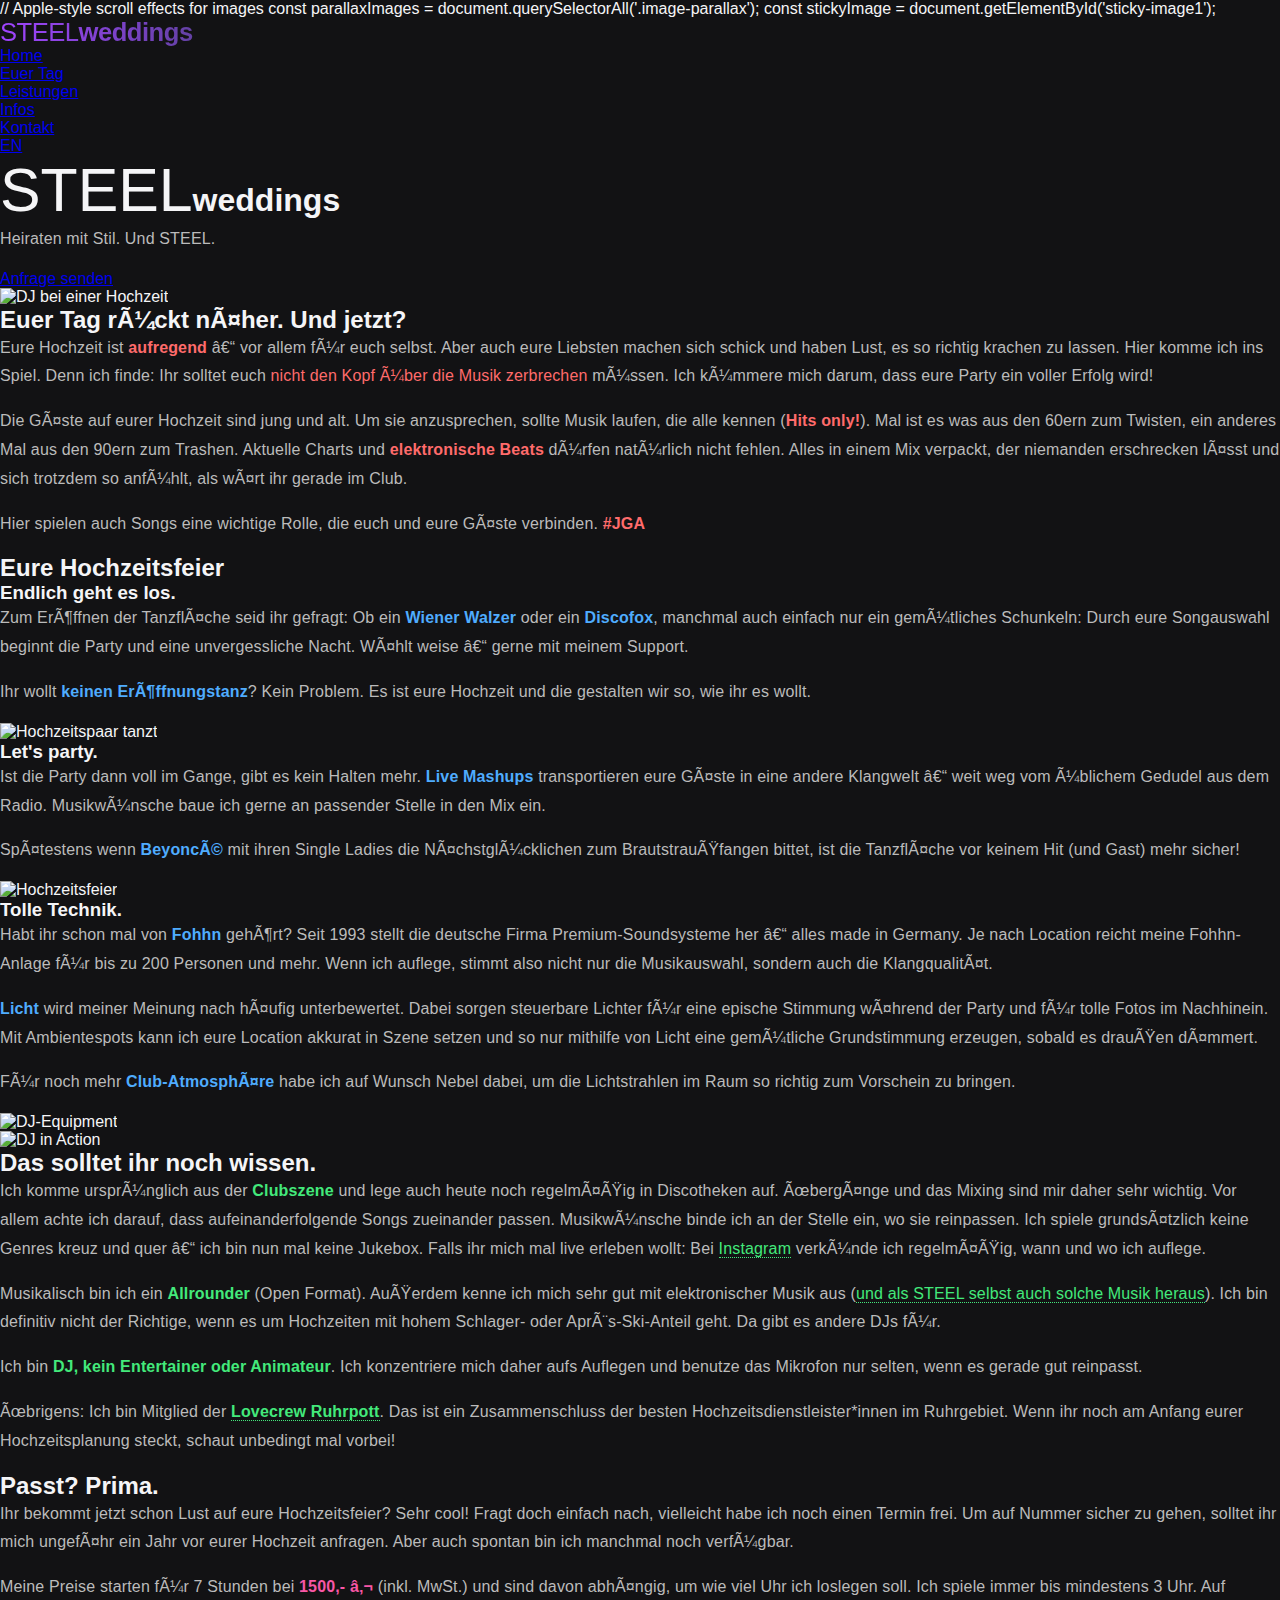
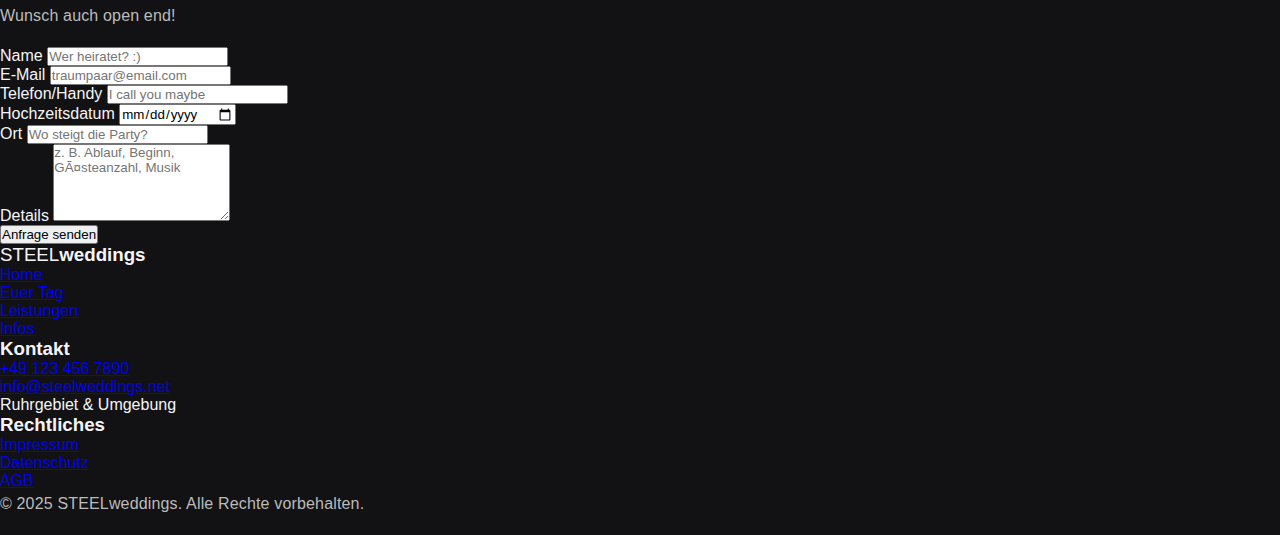
==== commit 4689f021: "Zeilen von Claude hinzugefügt.html" ====
--- a/sehr gute.html
+++ b/sehr gute.html
@@ -408,8 +408,7 @@
 </html><!DOCTYPE html>
 <html lang="de">
 <head>
-    <meta http-equiv="Content-Type" content="text/html; charset=utf-8">
-    <meta charset="utf-8">
+    <meta charset="UTF-8">
     <meta name="viewport" content="width=device-width, initial-scale=1.0">
     <title>STEELweddings | Hochzeits-DJ im Ruhrgebiet</title>
     <title>STEELweddings | Hochzeits-DJ im Ruhrgebiet</title>
@@ -531,6 +530,10 @@
             transition: background 0.8s ease;
             height: 1.8rem; /* Feste Höhe für das Logo */
             line-height: 1.8rem; /* Vertikale Zentrierung des Textes */
+            vertical-align: middle;
+        .logo span {
+            display: inline-block;
+            vertical-align: middle;
         }
         
         .logo.about-section {
@@ -1395,4 +1398,4 @@
             <p>&copy; 2025 STEELweddings. Alle Rechte vorbehalten.</p>
             <span class="footer-hint"></span>
         </div>
-    </footer>+    </footer>
